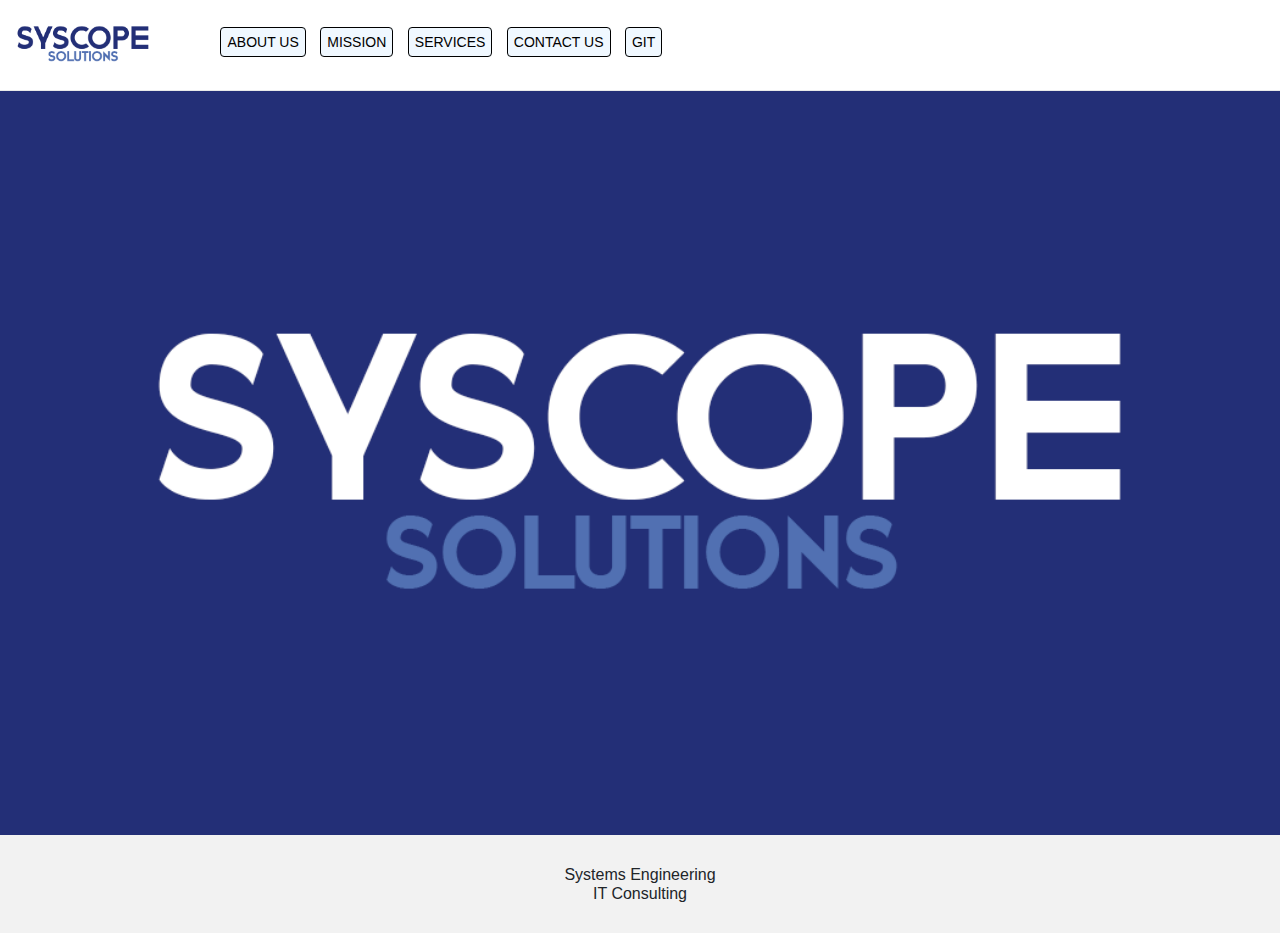
==== index.html @ e724e095 "Add files via upload" ====
<!DOCTYPE html>
<!--testt123-->
<html lang="en">
	<head>
		<meta charset="utf-8">
		<meta name="viewport" content="width=device-width, initial-scale=1, shrink-to-fit=no">
		<meta name="description" content="">
		<meta name="author" content="">

		<!-- Essential META tags -->
		<meta property="og:title" content="Syscope Solutions">
		<meta property="og:descripton" content="We provide Federal IT consulting and Systems Engineering services">
		<!--<meta property="og:image" content="https://image.ibb.co/eDF58H/godplease.jpg">-->
		<meta property="og:url" content="http://syscopesolutions.com/">

		<!-- Non-Essential, But Recommended -->
		<meta property="og:site_name" content="Syscope Solutions">
		<meta name="twitter:image:alt" content="Syscope Solutions">
		<title>Syscope Solutions</title>

		<!-- Bootstrap / CSS-->
		<link rel="stylesheet" href="https://maxcdn.bootstrapcdn.com/bootstrap/4.0.0/css/bootstrap.min.css" integrity="sha384-Gn5384xqQ1aoWXA+058RXPxPg6fy4IWvTNh0E263XmFcJlSAwiGgFAW/dAiS6JXm" crossorigin="anonymous">
		<link rel="stylesheet" type="text/css" href="css/main.css">
	</head>

	<body id="page-top">
		<nav id="mainNav">
			<a href="#page-top"><img id="navbar-brand" src="img/White-Logo.png"></a>
			<ul>
				<li><a class=nav-tabs href="#">about us</a></li>
				<li><a class=nav-tabs href="#">mission</a></li>
				<li><a class=nav-tabs href="#">services</a></li>
				<li><a class=nav-tabs href="#">contact us</a></li>
				<li><a class=nav-tabs href="#">GIT</a></li>
			</ul>
		</nav>

		<div id="lead-banner">
			<img src="img/SYSCOPEpurple.png" alt="SYSCOPE Logo">
		</div>

		<section id="services"> <!-- add infographics for each services -->
			<h2 class="service-name">Systems Engineering</h2>
			<h2 class="service-name">IT Consulting</h2>
		</section>

		<!-- Latest compiled and minified JavaScript -->
		<script
		  src="http://code.jquery.com/jquery-3.3.1.min.js"
		  integrity="sha256-FgpCb/KJQlLNfOu91ta32o/NMZxltwRo8QtmkMRdAu8="
		  crossorigin="anonymous"></script>
		<script src="https://maxcdn.bootstrapcdn.com/bootstrap/4.0.0/js/bootstrap.min.js" integrity="sha384-JZR6Spejh4U02d8jOt6vLEHfe/JQGiRRSQQxSfFWpi1MquVdAyjUar5+76PVCmYl" crossorigin="anonymous"></script>
	</body>
</html>
---- css/main.css ----
body{
    font-family: "Montserrat", "Helvetica Neue", Arial, sans-serif;
    margin: 0;
    background: #f2f2f2;
}

#mainNav{
    padding-top: 20px;
    padding-bottom: 20px;
    border-bottom: 1px solid rgba(33, 37, 41, 0.1);
    background: #fff;
    -webkit-transition: all 0.2s;
    -moz-transition: all 0.2s;
    transition: all 0.2s;
}

#navbar-brand{
    width: 166px;
    height: 46px;
}
 /* add a function where the logo turns grey or something if we click
#mainNav .navbar-brand:focus, #mainNav .navbar-brand:hover {
  color: #f05f40;
}
*/

#mainNav ul{
    text-align: right;
    list-style-type: none;
    margin-right: 10px;
    display: inline-block;
}

#mainNav li{
    display: inline-block;
    margin-left: 10px;
}

.nav-tabs{
    color: #000;
    text-decoration: none;
    text-transform: uppercase;
    font-size: 14px;
    padding: 6px;
    border-radius: 4px;
    background: #F0F8FF;
    border: 1px solid #000;
}

#mainNav.li.a:hover{
    color: #fff;
    background:#8f746c;
}

#lead-banner img{
    width:100%;
    text-align: center;
}

#services{
    margin: 30px 0;
    text-align: center;
}

#services h2.service-name{
    font-size: 16px;
    margin-bottom: 0;
}
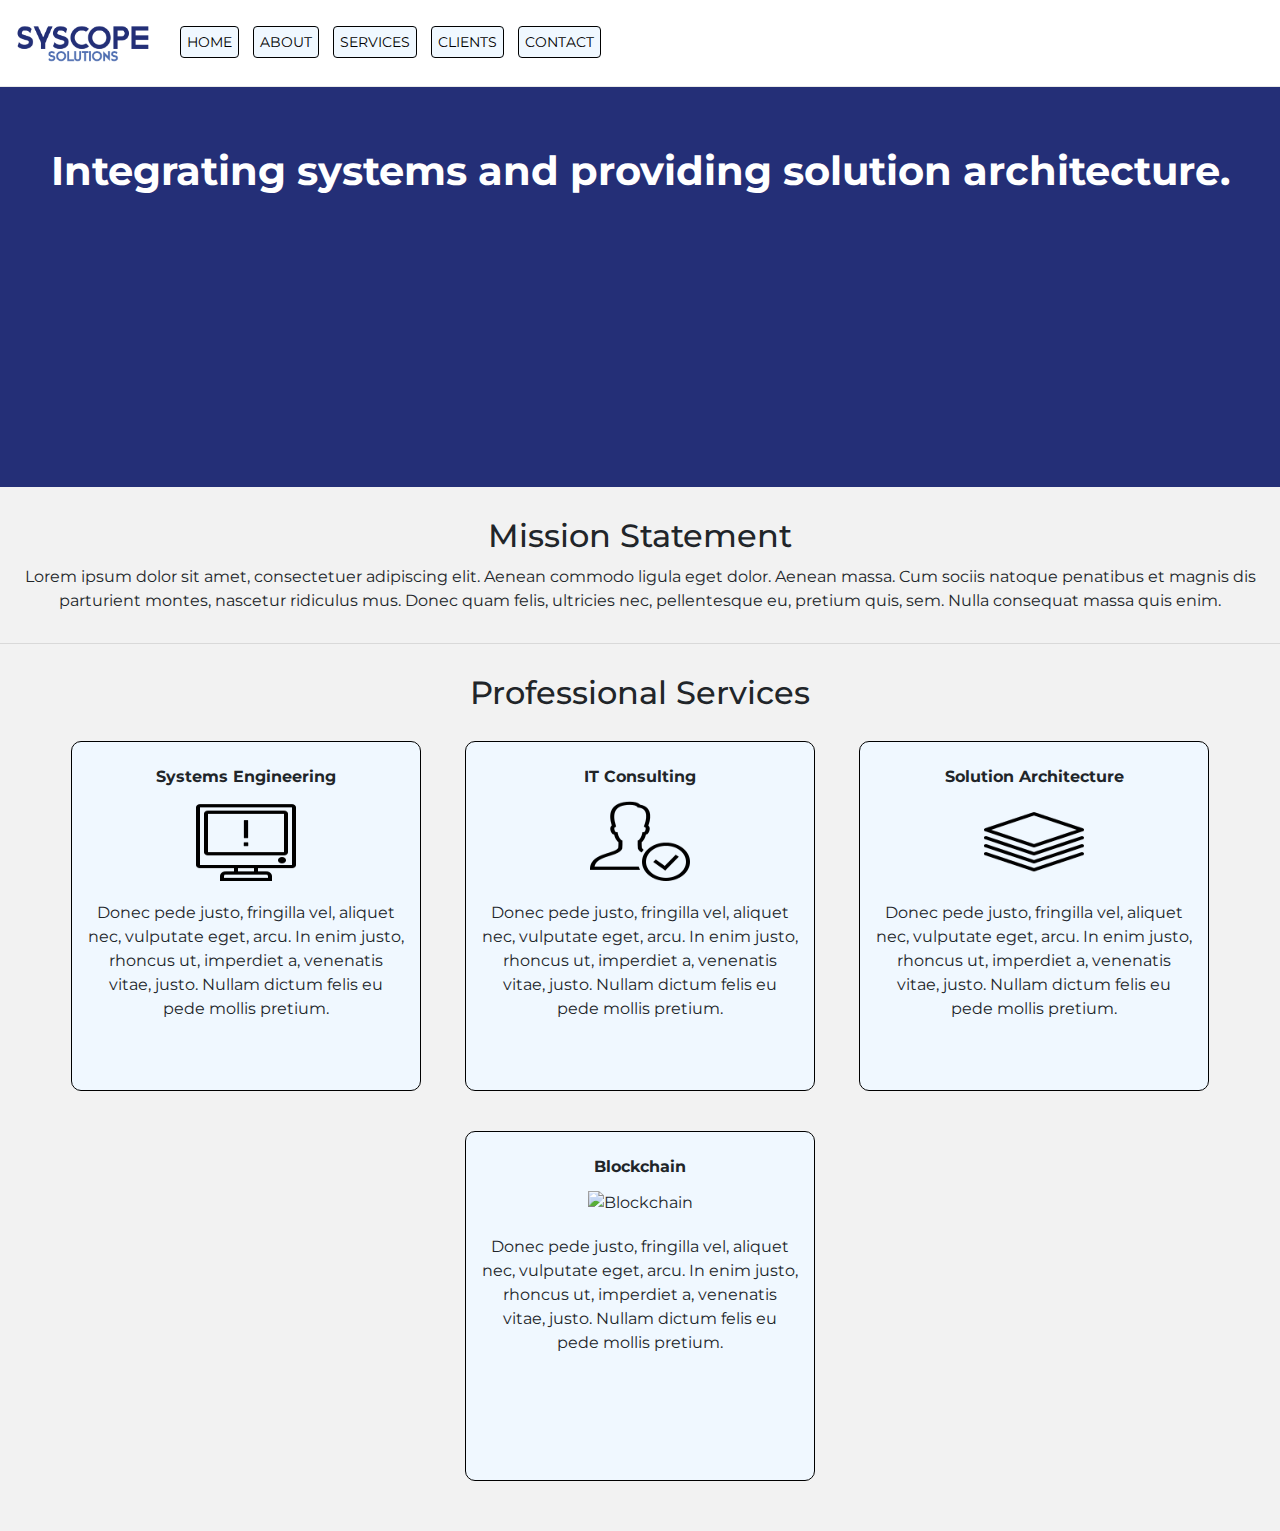
==== commit 2ffc8778: "Added mission statement and professional services section" ====
--- a/index.html
+++ b/index.html
@@ -1,5 +1,4 @@
 <!DOCTYPE html>
-<!--testt123-->
 <html lang="en">
 	<head>
 		<meta charset="utf-8">
@@ -21,27 +20,67 @@
 		<!-- Bootstrap / CSS-->
 		<link rel="stylesheet" href="https://maxcdn.bootstrapcdn.com/bootstrap/4.0.0/css/bootstrap.min.css" integrity="sha384-Gn5384xqQ1aoWXA+058RXPxPg6fy4IWvTNh0E263XmFcJlSAwiGgFAW/dAiS6JXm" crossorigin="anonymous">
 		<link rel="stylesheet" type="text/css" href="css/main.css">
+
+		<!-- Custom fonts for this template -->
+		<script defer src="https://use.fontawesome.com/releases/v5.0.6/js/all.js"></script>
+		<link href='https://fonts.googleapis.com/css?family=Open+Sans:300italic,400italic,600italic,700italic,800italic,400,300,600,700,800' rel='stylesheet' type='text/css'>
+		<link href='https://fonts.googleapis.com/css?family=Merriweather:400,300,300italic,400italic,700,700italic,900,900italic' rel='stylesheet' type='text/css'>
+		<link href="https://fonts.googleapis.com/css?family=Montserrat" rel="stylesheet">
+		<link href="vertical-timeline.css" rel="stylesheet">
+		<link href="https://cdn.rawgit.com/michalsnik/aos/2.1.1/dist/aos.css" rel="stylesheet">
 	</head>
 
 	<body id="page-top">
 		<nav id="mainNav">
 			<a href="#page-top"><img id="navbar-brand" src="img/White-Logo.png"></a>
-			<ul>
-				<li><a class=nav-tabs href="#">about us</a></li>
-				<li><a class=nav-tabs href="#">mission</a></li>
+			<ul class="navbar-nav">
+				<li><a class=nav-tabs href="#">home</a></li>
+				<li><a class=nav-tabs href="#">about</a></li>
 				<li><a class=nav-tabs href="#">services</a></li>
-				<li><a class=nav-tabs href="#">contact us</a></li>
-				<li><a class=nav-tabs href="#">GIT</a></li>
+				<li><a class=nav-tabs href="#">clients</a></li>
+				<li><a class=nav-tabs href="#">contact</a></li>
 			</ul>
 		</nav>
 
+		<header class="value-prop">
+			<h1>
+				<strong>Integrating systems and providing solution architecture.</strong>
+			</h1>
+		</header>
+
+<!--
 		<div id="lead-banner">
 			<img src="img/SYSCOPEpurple.png" alt="SYSCOPE Logo">
 		</div>
+-->
+		<section id="mission">
+			<h2 class="mission-statement">Mission Statement</h2>
+			<p> Lorem ipsum dolor sit amet, consectetuer adipiscing elit. Aenean commodo ligula eget dolor. Aenean massa. Cum sociis natoque penatibus et magnis dis parturient montes, nascetur ridiculus mus. Donec quam felis, ultricies nec, pellentesque eu, pretium quis, sem. Nulla consequat massa quis enim.</p>
+		</section>
+		<hr>
 
 		<section id="services"> <!-- add infographics for each services -->
-			<h2 class="service-name">Systems Engineering</h2>
-			<h2 class="service-name">IT Consulting</h2>
+			<h2 class="service-header">Professional Services</h2>
+				<div>
+					<h3 class="service-name">Systems Engineering</h3>
+					<img src="img/icons8-system-report-100.png" alt="Systems Engineering">
+					<p>Donec pede justo, fringilla vel, aliquet nec, vulputate eget, arcu. In enim justo, rhoncus ut, imperdiet a, venenatis vitae, justo. Nullam dictum felis eu pede mollis pretium. </p>
+				</div>
+				<div>
+					<h3 class="service-name">IT Consulting</h3>
+					<img src="img/icons8-apply-100.png" alt="IT Consulting">
+					<p>Donec pede justo, fringilla vel, aliquet nec, vulputate eget, arcu. In enim justo, rhoncus ut, imperdiet a, venenatis vitae, justo. Nullam dictum felis eu pede mollis pretium. </p>
+				</div>
+				<div>
+					<h3 class="service-name">Solution Architecture</h3>
+					<img src="img/icons8-sheets-100.png" alt="Solution Architecture">
+					<p>Donec pede justo, fringilla vel, aliquet nec, vulputate eget, arcu. In enim justo, rhoncus ut, imperdiet a, venenatis vitae, justo. Nullam dictum felis eu pede mollis pretium. </p>
+				</div>
+				<div>
+					<h3 class="service-name">Blockchain</h3>
+					<img src="img/blockchain-icon.png" alt="Blockchain">
+					<p>Donec pede justo, fringilla vel, aliquet nec, vulputate eget, arcu. In enim justo, rhoncus ut, imperdiet a, venenatis vitae, justo. Nullam dictum felis eu pede mollis pretium. </p>
+				</div>
 		</section>
 
 		<!-- Latest compiled and minified JavaScript -->
--- a/css/main.css
+++ b/css/main.css
@@ -52,9 +52,32 @@
     background:#8f746c;
 }
 
+header.value-prop {
+    width:100%;
+    padding: 20px 20px;
+    height: 400px;
+    background-color: #242F77;
+    text-align: center;
+}
+
+header.value-prop h1 {
+    margin-top: 40px;
+    margin-bottom: 40px;
+    color: white;
+}
+/*
 #lead-banner img{
     width:100%;
     text-align: center;
+}
+*/
+#mission{
+    margin: 30px 0;
+    text-align: center;
+}
+
+#mission h2.mission-statement{
+    margin-bottom: 10px;
 }
 
 #services{
@@ -62,7 +85,27 @@
     text-align: center;
 }
 
-#services h2.service-name{
+#services h3.service-name{
     font-size: 16px;
-    margin-bottom: 0;
-}+    margin-bottom: 10px;
+}
+#services div{
+    display: inline-block;
+    width: 350px;
+    height: 350px;
+    padding: 15px;
+    margin: 20px;
+    border-radius: 10px;
+    background: #F0F8FF;
+    border: 1px solid #000;
+}
+#services h3{
+    font-weight: bold;
+    padding-top: 10px;
+    padding-bottom: 5px;
+}
+#services img{
+    width: 100px;
+    height: 100px;
+    padding-bottom: 20px;
+}
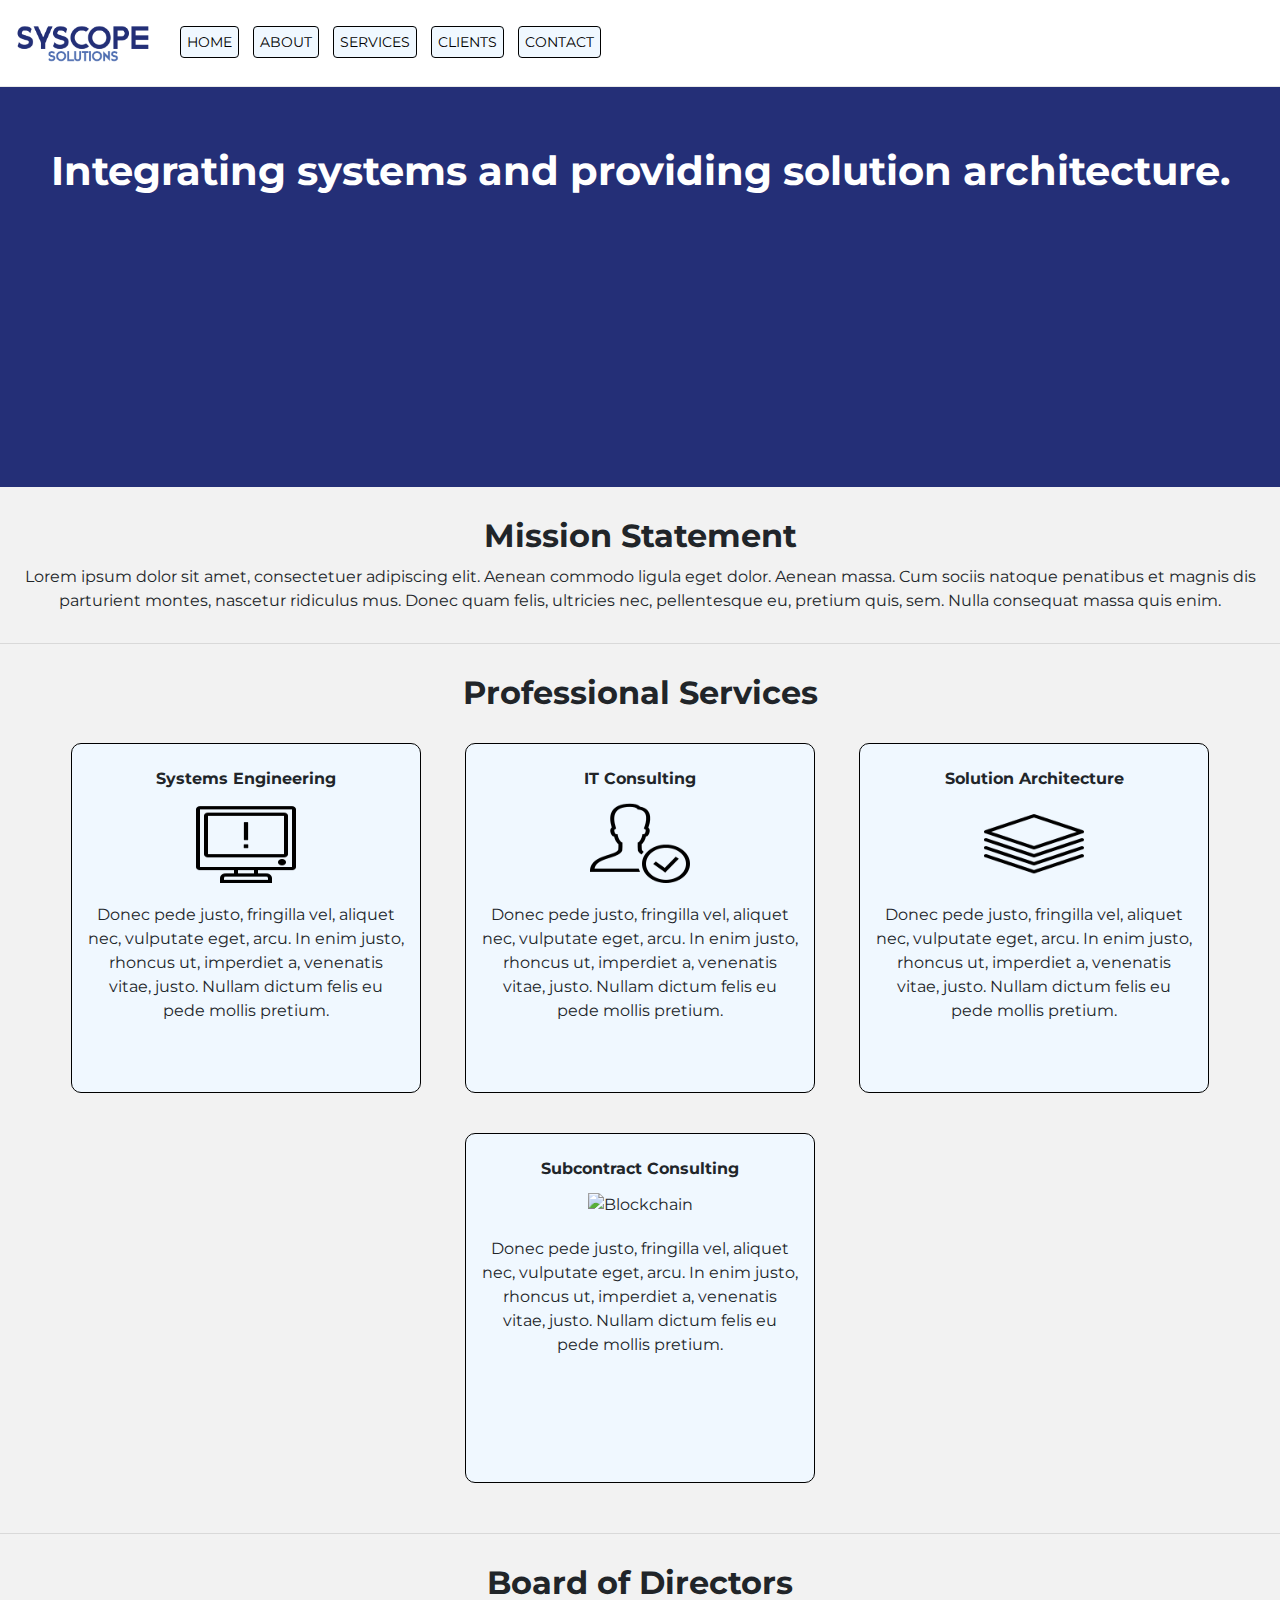
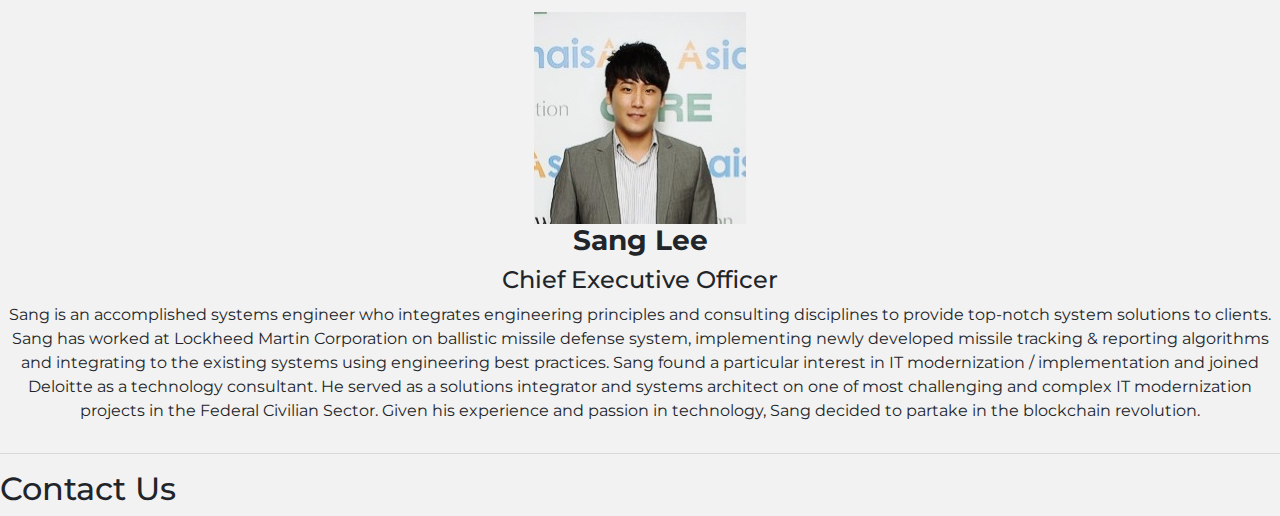
==== commit 27663373: "Team section" ====
--- a/index.html
+++ b/index.html
@@ -77,11 +77,37 @@
 					<p>Donec pede justo, fringilla vel, aliquet nec, vulputate eget, arcu. In enim justo, rhoncus ut, imperdiet a, venenatis vitae, justo. Nullam dictum felis eu pede mollis pretium. </p>
 				</div>
 				<div>
-					<h3 class="service-name">Blockchain</h3>
+					<h3 class="service-name">Subcontract Consulting</h3>
 					<img src="img/blockchain-icon.png" alt="Blockchain">
 					<p>Donec pede justo, fringilla vel, aliquet nec, vulputate eget, arcu. In enim justo, rhoncus ut, imperdiet a, venenatis vitae, justo. Nullam dictum felis eu pede mollis pretium. </p>
 				</div>
 		</section>
+
+<hr>
+
+<section id="team">
+	<h2 class="team-header">Board of Directors</h2>
+		<div>
+			<img src="img/team/sang.jpg" alt="Systems Engineering">
+			<h3 class="team-name"><strong>Sang Lee</strong></h3>
+			<h4>Chief Executive Officer</h4>
+			<p>Sang is an accomplished systems engineer who integrates engineering principles and consulting disciplines to provide top-notch system
+solutions to clients. Sang has worked at Lockheed Martin Corporation on ballistic missile defense system, implementing newly
+developed missile tracking & reporting algorithms and integrating to the existing systems using engineering best practices. Sang found a
+particular interest in IT modernization / implementation and joined Deloitte as a technology consultant. He served as a solutions
+integrator and systems architect on one of most challenging and complex IT modernization projects in the Federal Civilian Sector. Given
+his experience and passion in technology, Sang decided to partake in the blockchain revolution.</p>
+		</div>
+</section>
+
+<hr>
+
+<section id="contact">
+	<h2 class="contact-header">Contact Us</h2>
+		<div>
+
+		</div>
+</section>
 
 		<!-- Latest compiled and minified JavaScript -->
 		<script
--- a/css/main.css
+++ b/css/main.css
@@ -78,11 +78,20 @@
 
 #mission h2.mission-statement{
     margin-bottom: 10px;
+    font-weight: bold;
+}
+#mission p{
+    margin: 0px 20px;
 }
 
 #services{
     margin: 30px 0;
     text-align: center;
+}
+
+#services h2.service-header{
+  margin-bottom: 10px;
+  font-weight: bold;
 }
 
 #services h3.service-name{
@@ -109,3 +118,12 @@
     height: 100px;
     padding-bottom: 20px;
 }
+
+#team{
+    margin: 30px 0;
+    text-align: center;
+}
+#team h2.team-header{
+  margin-bottom: 10px;
+  font-weight: bold;
+}
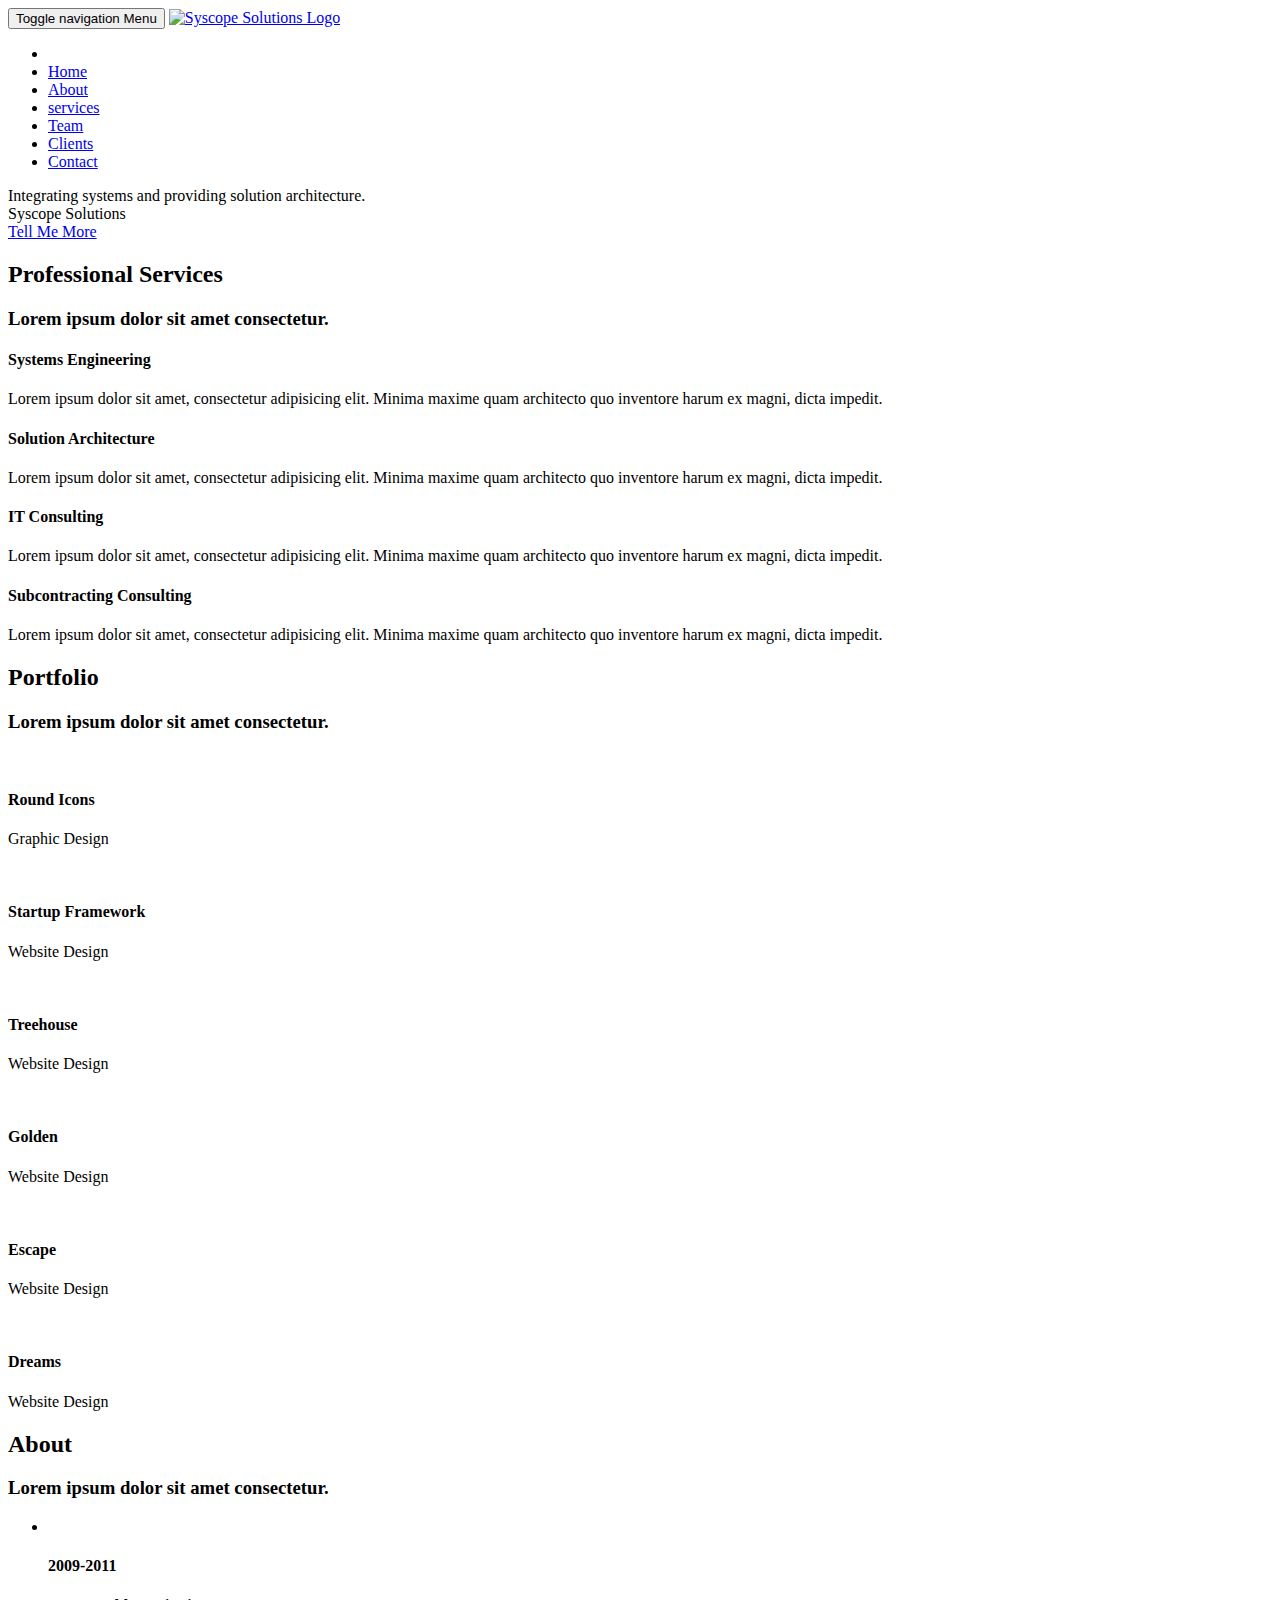
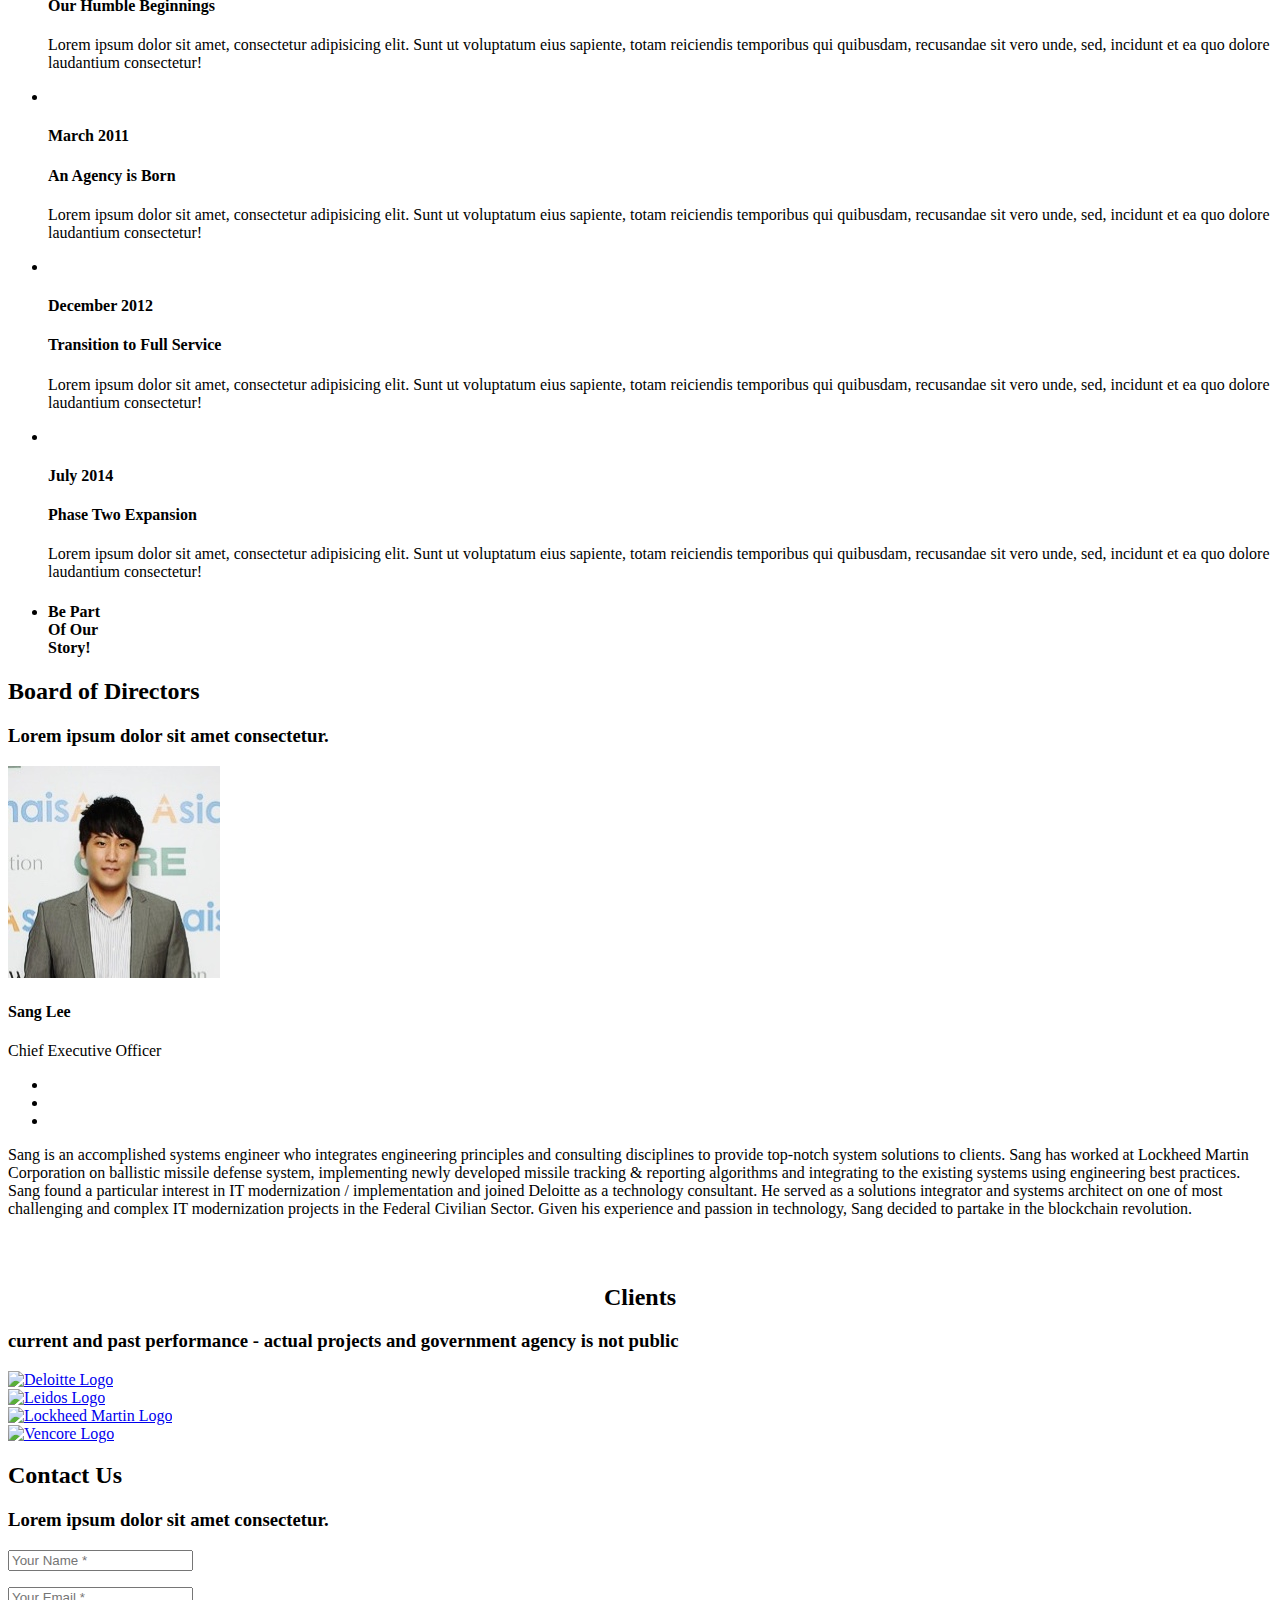
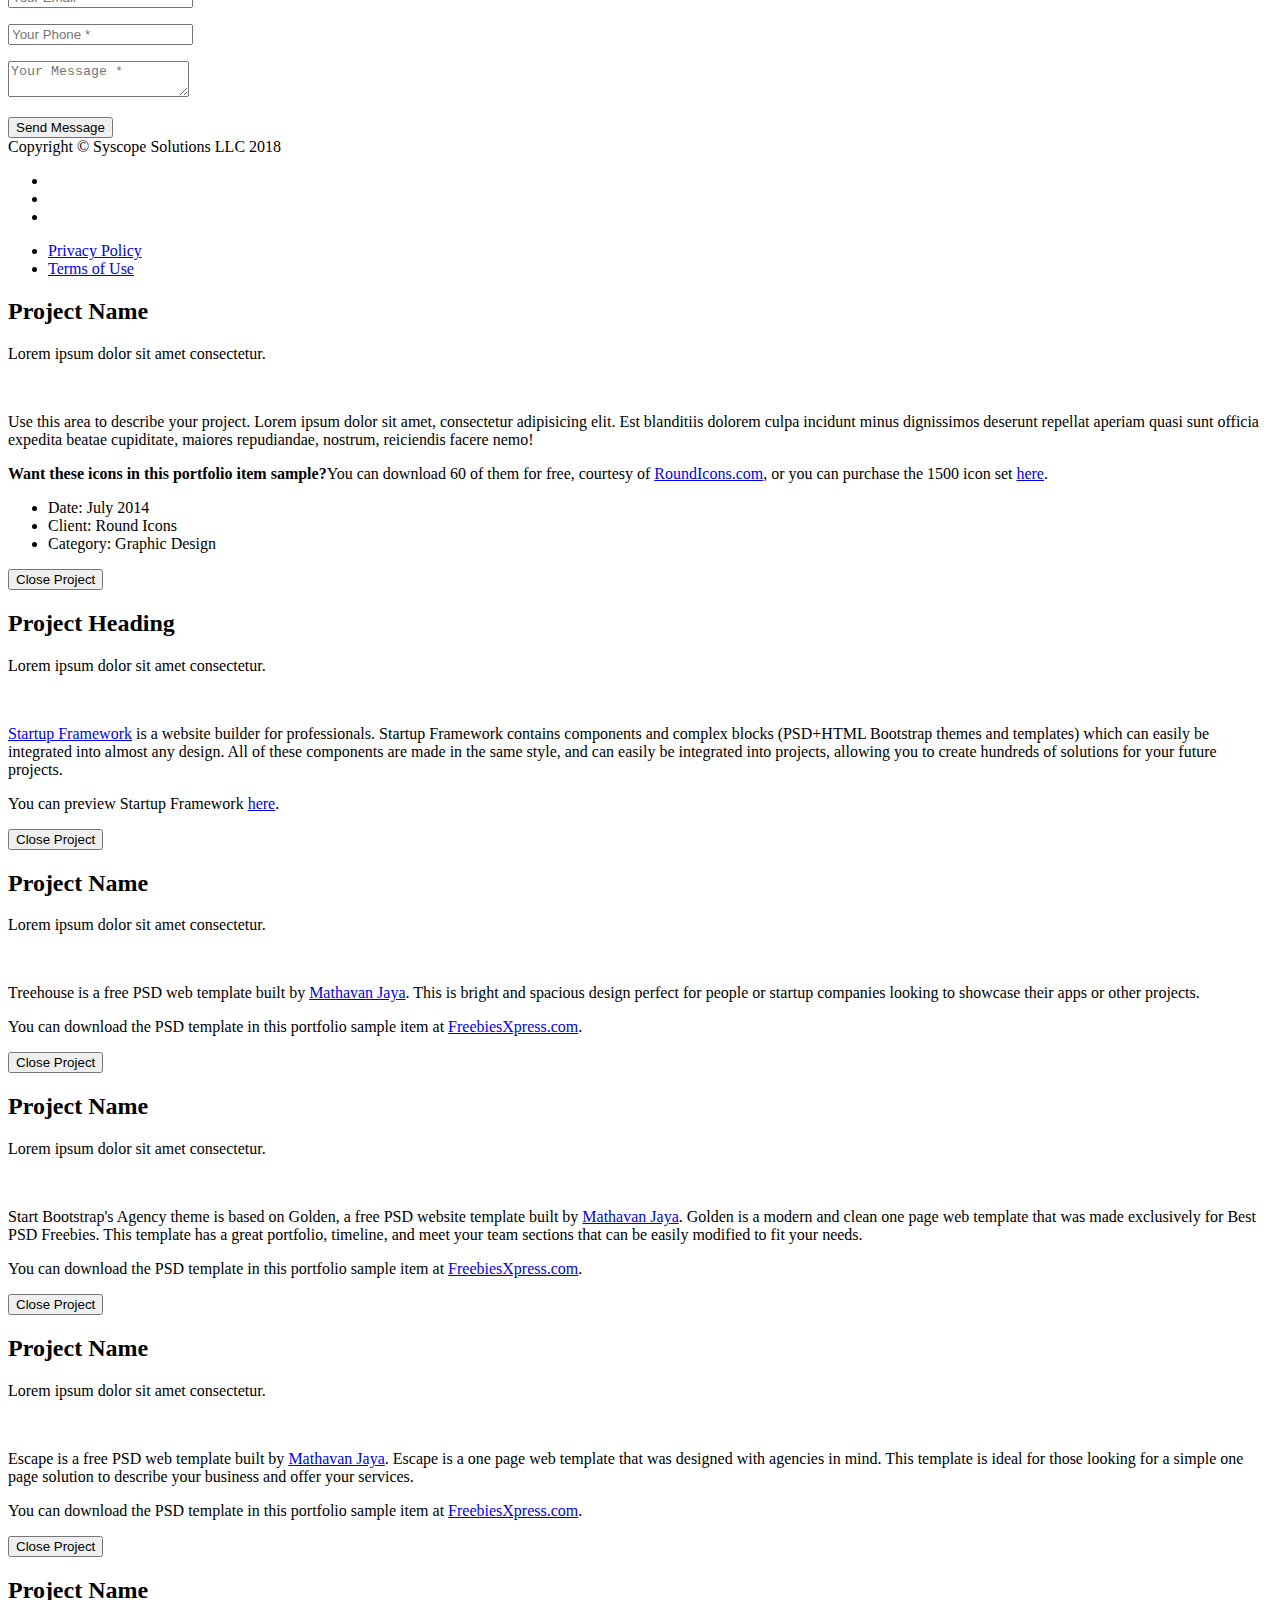
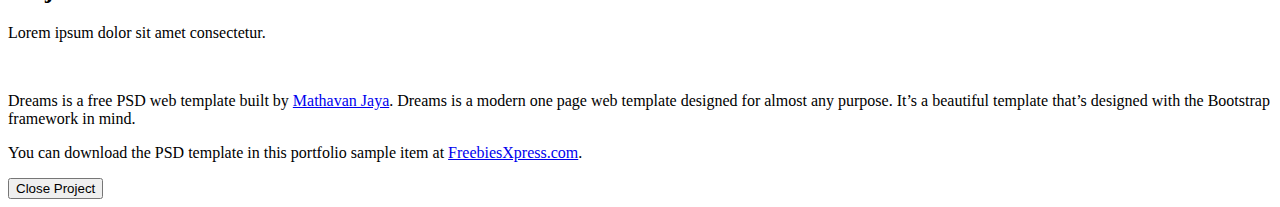
==== commit 8d551a95: "New website layout with boostrap template" ====
--- a/index.html
+++ b/index.html
@@ -1,119 +1,653 @@
 <!DOCTYPE html>
 <html lang="en">
-	<head>
-		<meta charset="utf-8">
-		<meta name="viewport" content="width=device-width, initial-scale=1, shrink-to-fit=no">
-		<meta name="description" content="">
-		<meta name="author" content="">
-
-		<!-- Essential META tags -->
-		<meta property="og:title" content="Syscope Solutions">
-		<meta property="og:descripton" content="We provide Federal IT consulting and Systems Engineering services">
-		<!--<meta property="og:image" content="https://image.ibb.co/eDF58H/godplease.jpg">-->
-		<meta property="og:url" content="http://syscopesolutions.com/">
-
-		<!-- Non-Essential, But Recommended -->
-		<meta property="og:site_name" content="Syscope Solutions">
-		<meta name="twitter:image:alt" content="Syscope Solutions">
-		<title>Syscope Solutions</title>
-
-		<!-- Bootstrap / CSS-->
-		<link rel="stylesheet" href="https://maxcdn.bootstrapcdn.com/bootstrap/4.0.0/css/bootstrap.min.css" integrity="sha384-Gn5384xqQ1aoWXA+058RXPxPg6fy4IWvTNh0E263XmFcJlSAwiGgFAW/dAiS6JXm" crossorigin="anonymous">
-		<link rel="stylesheet" type="text/css" href="css/main.css">
-
-		<!-- Custom fonts for this template -->
-		<script defer src="https://use.fontawesome.com/releases/v5.0.6/js/all.js"></script>
-		<link href='https://fonts.googleapis.com/css?family=Open+Sans:300italic,400italic,600italic,700italic,800italic,400,300,600,700,800' rel='stylesheet' type='text/css'>
-		<link href='https://fonts.googleapis.com/css?family=Merriweather:400,300,300italic,400italic,700,700italic,900,900italic' rel='stylesheet' type='text/css'>
-		<link href="https://fonts.googleapis.com/css?family=Montserrat" rel="stylesheet">
-		<link href="vertical-timeline.css" rel="stylesheet">
-		<link href="https://cdn.rawgit.com/michalsnik/aos/2.1.1/dist/aos.css" rel="stylesheet">
-	</head>
-
-	<body id="page-top">
-		<nav id="mainNav">
-			<a href="#page-top"><img id="navbar-brand" src="img/White-Logo.png"></a>
-			<ul class="navbar-nav">
-				<li><a class=nav-tabs href="#">home</a></li>
-				<li><a class=nav-tabs href="#">about</a></li>
-				<li><a class=nav-tabs href="#">services</a></li>
-				<li><a class=nav-tabs href="#">clients</a></li>
-				<li><a class=nav-tabs href="#">contact</a></li>
-			</ul>
-		</nav>
-
-		<header class="value-prop">
-			<h1>
-				<strong>Integrating systems and providing solution architecture.</strong>
-			</h1>
-		</header>
-
-<!--
-		<div id="lead-banner">
-			<img src="img/SYSCOPEpurple.png" alt="SYSCOPE Logo">
-		</div>
--->
-		<section id="mission">
-			<h2 class="mission-statement">Mission Statement</h2>
-			<p> Lorem ipsum dolor sit amet, consectetuer adipiscing elit. Aenean commodo ligula eget dolor. Aenean massa. Cum sociis natoque penatibus et magnis dis parturient montes, nascetur ridiculus mus. Donec quam felis, ultricies nec, pellentesque eu, pretium quis, sem. Nulla consequat massa quis enim.</p>
-		</section>
-		<hr>
-
-		<section id="services"> <!-- add infographics for each services -->
-			<h2 class="service-header">Professional Services</h2>
-				<div>
-					<h3 class="service-name">Systems Engineering</h3>
-					<img src="img/icons8-system-report-100.png" alt="Systems Engineering">
-					<p>Donec pede justo, fringilla vel, aliquet nec, vulputate eget, arcu. In enim justo, rhoncus ut, imperdiet a, venenatis vitae, justo. Nullam dictum felis eu pede mollis pretium. </p>
-				</div>
-				<div>
-					<h3 class="service-name">IT Consulting</h3>
-					<img src="img/icons8-apply-100.png" alt="IT Consulting">
-					<p>Donec pede justo, fringilla vel, aliquet nec, vulputate eget, arcu. In enim justo, rhoncus ut, imperdiet a, venenatis vitae, justo. Nullam dictum felis eu pede mollis pretium. </p>
-				</div>
-				<div>
-					<h3 class="service-name">Solution Architecture</h3>
-					<img src="img/icons8-sheets-100.png" alt="Solution Architecture">
-					<p>Donec pede justo, fringilla vel, aliquet nec, vulputate eget, arcu. In enim justo, rhoncus ut, imperdiet a, venenatis vitae, justo. Nullam dictum felis eu pede mollis pretium. </p>
-				</div>
-				<div>
-					<h3 class="service-name">Subcontract Consulting</h3>
-					<img src="img/blockchain-icon.png" alt="Blockchain">
-					<p>Donec pede justo, fringilla vel, aliquet nec, vulputate eget, arcu. In enim justo, rhoncus ut, imperdiet a, venenatis vitae, justo. Nullam dictum felis eu pede mollis pretium. </p>
-				</div>
-		</section>
-
-<hr>
-
-<section id="team">
-	<h2 class="team-header">Board of Directors</h2>
-		<div>
-			<img src="img/team/sang.jpg" alt="Systems Engineering">
-			<h3 class="team-name"><strong>Sang Lee</strong></h3>
-			<h4>Chief Executive Officer</h4>
-			<p>Sang is an accomplished systems engineer who integrates engineering principles and consulting disciplines to provide top-notch system
-solutions to clients. Sang has worked at Lockheed Martin Corporation on ballistic missile defense system, implementing newly
-developed missile tracking & reporting algorithms and integrating to the existing systems using engineering best practices. Sang found a
-particular interest in IT modernization / implementation and joined Deloitte as a technology consultant. He served as a solutions
-integrator and systems architect on one of most challenging and complex IT modernization projects in the Federal Civilian Sector. Given
-his experience and passion in technology, Sang decided to partake in the blockchain revolution.</p>
-		</div>
-</section>
-
-<hr>
-
-<section id="contact">
-	<h2 class="contact-header">Contact Us</h2>
-		<div>
-
-		</div>
-</section>
-
-		<!-- Latest compiled and minified JavaScript -->
-		<script
-		  src="http://code.jquery.com/jquery-3.3.1.min.js"
-		  integrity="sha256-FgpCb/KJQlLNfOu91ta32o/NMZxltwRo8QtmkMRdAu8="
-		  crossorigin="anonymous"></script>
-		<script src="https://maxcdn.bootstrapcdn.com/bootstrap/4.0.0/js/bootstrap.min.js" integrity="sha384-JZR6Spejh4U02d8jOt6vLEHfe/JQGiRRSQQxSfFWpi1MquVdAyjUar5+76PVCmYl" crossorigin="anonymous"></script>
-	</body>
+
+<head>
+
+    <meta charset="utf-8">
+    <meta http-equiv="X-UA-Compatible" content="IE=edge">
+    <meta name="viewport" content="width=device-width, initial-scale=1">
+    <meta name="description" content="Syscope Solutions LLC">
+    <meta name="author" content="Sang Lee">
+
+    <title>Syscope Solutions</title>
+
+    <!-- Bootstrap Core CSS -->
+    <link href="vendor/bootstrap/css/bootstrap.min.css" rel="stylesheet">
+
+    <!-- Custom Fonts -->
+    <link href="vendor/font-awesome/css/font-awesome.min.css" rel="stylesheet" type="text/css">
+    <link href="https://fonts.googleapis.com/css?family=Montserrat:400,700" rel="stylesheet" type="text/css">
+    <link href='https://fonts.googleapis.com/css?family=Droid+Serif:400,700,400italic,700italic' rel='stylesheet' type='text/css'>
+    <link href='https://fonts.googleapis.com/css?family=Roboto+Slab:400,100,300,700' rel='stylesheet' type='text/css'>
+
+    <!-- Theme CSS -->
+    <link href="css/agency.min.css" rel="stylesheet">
+
+    <!-- HTML5 Shim and Respond.js IE8 support of HTML5 elements and media queries -->
+    <!-- WARNING: Respond.js doesn't work if you view the page via file:// -->
+    <!--[if lt IE 9]>
+        <script src="https://oss.maxcdn.com/libs/html5shiv/3.7.0/html5shiv.js"></script>
+        <script src="https://oss.maxcdn.com/libs/respond.js/1.4.2/respond.min.js"></script>
+    <![endif]-->
+
+</head>
+
+<body id="page-top" class="index">
+
+    <!-- Navigation -->
+    <nav id="mainNav" class="navbar navbar-default navbar-custom navbar-fixed-top">
+        <div class="container">
+            <!-- Brand and toggle get grouped for better mobile display -->
+            <div class="navbar-header page-scroll">
+                <button type="button" class="navbar-toggle" data-toggle="collapse" data-target="#bs-example-navbar-collapse-1">
+                    <span class="sr-only">Toggle navigation</span> Menu <i class="fa fa-bars"></i>
+                </button>
+                <a class="navbar-brand page-scroll" href="#page-top"><img src="img/logos/120px-Syscope.png" class="img-responsive" alt="Syscope Solutions Logo"></a>
+            </div>
+
+            <!-- Collect the nav links, forms, and other content for toggling -->
+            <div class="collapse navbar-collapse" id="bs-example-navbar-collapse-1">
+                <ul class="nav navbar-nav navbar-right">
+                    <li class="hidden">
+                        <a href="#page-top"></a>
+                    </li>
+                    <li>
+                        <a class="page-scroll" href="#page-top">Home</a>
+                    </li>
+                    <li>
+                        <a class="page-scroll" href="#about">About</a>
+                    </li>
+                    <li>
+                        <a class="page-scroll" href="#services">services</a>
+                    </li>
+                    <li>
+                        <a class="page-scroll" href="#team">Team</a>
+                    </li>
+                    <li>
+                        <a class="page-scroll" href="#client">Clients</a>
+                    </li>
+                    <li>
+                        <a class="page-scroll" href="#contact">Contact</a>
+                    </li>
+                </ul>
+            </div>
+            <!-- /.navbar-collapse -->
+        </div>
+        <!-- /.container-fluid -->
+    </nav>
+
+    <!-- Header -->
+    <header>
+        <div class="container">
+            <div class="intro-text">
+                <div class="intro-lead-in">Integrating systems and providing solution architecture.</div>
+                <div class="intro-heading">Syscope Solutions</div>
+                <a href="#services" class="page-scroll btn btn-xl">Tell Me More</a>
+            </div>
+        </div>
+    </header>
+
+    <!-- Services Section -->
+    <section id="services">
+        <div class="container">
+            <div class="row">
+                <div class="col-lg-12 text-center">
+                    <h2 class="section-heading">Professional Services</h2>
+                    <h3 class="section-subheading text-muted">Lorem ipsum dolor sit amet consectetur.</h3>
+                </div>
+            </div>
+            <div class="row text-center">
+                <div class="col-md-3">
+                    <span class="fa-stack fa-4x">
+                        <i class="fa fa-circle fa-stack-2x text-primary"></i>
+                        <i class="fa fa-gears fa-stack-1x fa-inverse"></i>
+                    </span>
+                    <h4 class="service-heading">Systems Engineering</h4>
+                    <p class="text-muted">Lorem ipsum dolor sit amet, consectetur adipisicing elit. Minima maxime quam architecto quo inventore harum ex magni, dicta impedit.</p>
+                </div>
+                <div class="col-md-3">
+                    <span class="fa-stack fa-4x">
+                        <i class="fa fa-circle fa-stack-2x text-primary"></i>
+                        <i class="fa fa-cubes fa-stack-1x fa-inverse"></i>
+                    </span>
+                    <h4 class="service-heading">Solution Architecture</h4>
+                    <p class="text-muted">Lorem ipsum dolor sit amet, consectetur adipisicing elit. Minima maxime quam architecto quo inventore harum ex magni, dicta impedit.</p>
+                </div>
+                <div class="col-md-3">
+                    <span class="fa-stack fa-4x">
+                        <i class="fa fa-circle fa-stack-2x text-primary"></i>
+                        <i class="fa fa-users fa-stack-1x fa-inverse"></i>
+                    </span>
+                    <h4 class="service-heading">IT Consulting</h4>
+                    <p class="text-muted">Lorem ipsum dolor sit amet, consectetur adipisicing elit. Minima maxime quam architecto quo inventore harum ex magni, dicta impedit.</p>
+                </div>
+                <div class="col-md-3">
+                    <span class="fa-stack fa-4x">
+                        <i class="fa fa-circle fa-stack-2x text-primary"></i>
+                        <i class="fa fa-file-text fa-stack-1x fa-inverse"></i>
+                    </span>
+                    <h4 class="service-heading">Subcontracting Consulting</h4>
+                    <p class="text-muted">Lorem ipsum dolor sit amet, consectetur adipisicing elit. Minima maxime quam architecto quo inventore harum ex magni, dicta impedit.</p>
+                </div>
+            </div>
+        </div>
+    </section>
+
+    <!-- Portfolio Grid Section -->
+    <section id="portfolio" class="bg-light-gray">
+        <div class="container">
+            <div class="row">
+                <div class="col-lg-12 text-center">
+                    <h2 class="section-heading">Portfolio</h2>
+                    <h3 class="section-subheading text-muted">Lorem ipsum dolor sit amet consectetur.</h3>
+                </div>
+            </div>
+            <div class="row">
+                <div class="col-md-4 col-sm-6 portfolio-item">
+                    <a href="#portfolioModal1" class="portfolio-link" data-toggle="modal">
+                        <div class="portfolio-hover">
+                            <div class="portfolio-hover-content">
+                                <i class="fa fa-plus fa-3x"></i>
+                            </div>
+                        </div>
+                        <img src="img/portfolio/roundicons.png" class="img-responsive" alt="">
+                    </a>
+                    <div class="portfolio-caption">
+                        <h4>Round Icons</h4>
+                        <p class="text-muted">Graphic Design</p>
+                    </div>
+                </div>
+                <div class="col-md-4 col-sm-6 portfolio-item">
+                    <a href="#portfolioModal2" class="portfolio-link" data-toggle="modal">
+                        <div class="portfolio-hover">
+                            <div class="portfolio-hover-content">
+                                <i class="fa fa-plus fa-3x"></i>
+                            </div>
+                        </div>
+                        <img src="img/portfolio/startup-framework.png" class="img-responsive" alt="">
+                    </a>
+                    <div class="portfolio-caption">
+                        <h4>Startup Framework</h4>
+                        <p class="text-muted">Website Design</p>
+                    </div>
+                </div>
+                <div class="col-md-4 col-sm-6 portfolio-item">
+                    <a href="#portfolioModal3" class="portfolio-link" data-toggle="modal">
+                        <div class="portfolio-hover">
+                            <div class="portfolio-hover-content">
+                                <i class="fa fa-plus fa-3x"></i>
+                            </div>
+                        </div>
+                        <img src="img/portfolio/treehouse.png" class="img-responsive" alt="">
+                    </a>
+                    <div class="portfolio-caption">
+                        <h4>Treehouse</h4>
+                        <p class="text-muted">Website Design</p>
+                    </div>
+                </div>
+                <div class="col-md-4 col-sm-6 portfolio-item">
+                    <a href="#portfolioModal4" class="portfolio-link" data-toggle="modal">
+                        <div class="portfolio-hover">
+                            <div class="portfolio-hover-content">
+                                <i class="fa fa-plus fa-3x"></i>
+                            </div>
+                        </div>
+                        <img src="img/portfolio/golden.png" class="img-responsive" alt="">
+                    </a>
+                    <div class="portfolio-caption">
+                        <h4>Golden</h4>
+                        <p class="text-muted">Website Design</p>
+                    </div>
+                </div>
+                <div class="col-md-4 col-sm-6 portfolio-item">
+                    <a href="#portfolioModal5" class="portfolio-link" data-toggle="modal">
+                        <div class="portfolio-hover">
+                            <div class="portfolio-hover-content">
+                                <i class="fa fa-plus fa-3x"></i>
+                            </div>
+                        </div>
+                        <img src="img/portfolio/escape.png" class="img-responsive" alt="">
+                    </a>
+                    <div class="portfolio-caption">
+                        <h4>Escape</h4>
+                        <p class="text-muted">Website Design</p>
+                    </div>
+                </div>
+                <div class="col-md-4 col-sm-6 portfolio-item">
+                    <a href="#portfolioModal6" class="portfolio-link" data-toggle="modal">
+                        <div class="portfolio-hover">
+                            <div class="portfolio-hover-content">
+                                <i class="fa fa-plus fa-3x"></i>
+                            </div>
+                        </div>
+                        <img src="img/portfolio/dreams.png" class="img-responsive" alt="">
+                    </a>
+                    <div class="portfolio-caption">
+                        <h4>Dreams</h4>
+                        <p class="text-muted">Website Design</p>
+                    </div>
+                </div>
+            </div>
+        </div>
+    </section>
+
+    <!-- About Section -->
+    <section id="about">
+        <div class="container">
+            <div class="row">
+                <div class="col-lg-12 text-center">
+                    <h2 class="section-heading">About</h2>
+                    <h3 class="section-subheading text-muted">Lorem ipsum dolor sit amet consectetur.</h3>
+                </div>
+            </div>
+            <div class="row">
+                <div class="col-lg-12">
+                    <ul class="timeline">
+                        <li>
+                            <div class="timeline-image">
+                                <img class="img-circle img-responsive" src="img/about/1.jpg" alt="">
+                            </div>
+                            <div class="timeline-panel">
+                                <div class="timeline-heading">
+                                    <h4>2009-2011</h4>
+                                    <h4 class="subheading">Our Humble Beginnings</h4>
+                                </div>
+                                <div class="timeline-body">
+                                    <p class="text-muted">Lorem ipsum dolor sit amet, consectetur adipisicing elit. Sunt ut voluptatum eius sapiente, totam reiciendis temporibus qui quibusdam, recusandae sit vero unde, sed, incidunt et ea quo dolore laudantium consectetur!</p>
+                                </div>
+                            </div>
+                        </li>
+                        <li class="timeline-inverted">
+                            <div class="timeline-image">
+                                <img class="img-circle img-responsive" src="img/about/2.jpg" alt="">
+                            </div>
+                            <div class="timeline-panel">
+                                <div class="timeline-heading">
+                                    <h4>March 2011</h4>
+                                    <h4 class="subheading">An Agency is Born</h4>
+                                </div>
+                                <div class="timeline-body">
+                                    <p class="text-muted">Lorem ipsum dolor sit amet, consectetur adipisicing elit. Sunt ut voluptatum eius sapiente, totam reiciendis temporibus qui quibusdam, recusandae sit vero unde, sed, incidunt et ea quo dolore laudantium consectetur!</p>
+                                </div>
+                            </div>
+                        </li>
+                        <li>
+                            <div class="timeline-image">
+                                <img class="img-circle img-responsive" src="img/about/3.jpg" alt="">
+                            </div>
+                            <div class="timeline-panel">
+                                <div class="timeline-heading">
+                                    <h4>December 2012</h4>
+                                    <h4 class="subheading">Transition to Full Service</h4>
+                                </div>
+                                <div class="timeline-body">
+                                    <p class="text-muted">Lorem ipsum dolor sit amet, consectetur adipisicing elit. Sunt ut voluptatum eius sapiente, totam reiciendis temporibus qui quibusdam, recusandae sit vero unde, sed, incidunt et ea quo dolore laudantium consectetur!</p>
+                                </div>
+                            </div>
+                        </li>
+                        <li class="timeline-inverted">
+                            <div class="timeline-image">
+                                <img class="img-circle img-responsive" src="img/about/4.jpg" alt="">
+                            </div>
+                            <div class="timeline-panel">
+                                <div class="timeline-heading">
+                                    <h4>July 2014</h4>
+                                    <h4 class="subheading">Phase Two Expansion</h4>
+                                </div>
+                                <div class="timeline-body">
+                                    <p class="text-muted">Lorem ipsum dolor sit amet, consectetur adipisicing elit. Sunt ut voluptatum eius sapiente, totam reiciendis temporibus qui quibusdam, recusandae sit vero unde, sed, incidunt et ea quo dolore laudantium consectetur!</p>
+                                </div>
+                            </div>
+                        </li>
+                        <li class="timeline-inverted">
+                            <div class="timeline-image">
+                                <h4>Be Part
+                                    <br>Of Our
+                                    <br>Story!</h4>
+                            </div>
+                        </li>
+                    </ul>
+                </div>
+            </div>
+        </div>
+    </section>
+
+    <!-- Team Section -->
+    <section id="team" class="bg-light-gray">
+        <div class="container">
+            <div class="row">
+                <div class="col-lg-12 text-center">
+                    <h2 class="section-heading">Board of Directors</h2>
+                    <h3 class="section-subheading text-muted">Lorem ipsum dolor sit amet consectetur.</h3>
+                </div>
+            </div>
+            <div class="row">
+                <div class="col-sm-12">
+                    <div class="team-member">
+                        <img src="img/team/sang.jpg" class="img-responsive img-circle" alt="Sang Lee">
+                        <h4>Sang Lee</h4>
+                        <p class="text-muted">Chief Executive Officer</p>
+                        <ul class="list-inline social-buttons">
+                            <li><a href="#"><i class="fa fa-twitter"></i></a>
+                            </li>
+                            <li><a href="#"><i class="fa fa-facebook"></i></a>
+                            </li>
+                            <li><a href="#"><i class="fa fa-linkedin"></i></a>
+                            </li>
+                        </ul>
+                    </div>
+                </div>
+            </div>
+            <div class="row">
+                <div class="col-lg-8 col-lg-offset-2 text-center">
+                    <p class="large text-muted">Sang is an accomplished systems engineer who integrates engineering principles and consulting disciplines to provide top-notch system solutions to clients. Sang has worked at Lockheed Martin Corporation on ballistic missile defense system, implementing newly developed missile tracking & reporting algorithms and integrating to the existing systems using engineering best practices. Sang found a particular interest in IT modernization / implementation and joined Deloitte as a technology consultant. He served as a solutions integrator and systems architect on one of most challenging and complex IT modernization projects in the Federal Civilian Sector. Given his experience and passion in technology, Sang decided to partake in the blockchain revolution.</p>
+                </div>
+            </div>
+        </div>
+    </section>
+
+    <!-- Clients Aside -->
+    <aside id="client" class="clients">
+        
+        <div class="container">
+            <div class="row">
+                <h2 style="padding-top:50px; margin: 0 auto;"><center>Clients</center></h2>
+                <h3 class="section-subheading text-muted">current and past performance - actual projects and government agency is not public</h3>
+                <div class="col-md-3 col-sm-6">
+                    <a href="#">
+                        <img src="img/logos/200px-Deloitte.png" class="img-responsive img-centered" alt="Deloitte Logo">
+                    </a>
+                </div>
+                <div class="col-md-3 col-sm-6">
+                    <a href="#">
+                        <img src="img/logos/200px-Leidos.jpg" class="img-responsive img-centered" alt="Leidos Logo">
+                    </a>
+                </div>
+                <div class="col-md-3 col-sm-6">
+                    <a href="#">
+                        <img src="img/logos/200px-LMCO.png" class="img-responsive img-centered" alt="Lockheed Martin Logo">
+                    </a>
+                </div>
+                <div class="col-md-3 col-sm-6">
+                    <a href="#">
+                        <img src="img/logos/200px-vencore.png" class="img-responsive img-centered" alt="Vencore Logo">
+                    </a>
+                </div>
+            </div>
+        </div>
+    </aside>
+
+    <!-- Contact Section -->
+    <section id="contact">
+        <div class="container">
+            <div class="row">
+                <div class="col-lg-12 text-center">
+                    <h2 class="section-heading">Contact Us</h2>
+                    <h3 class="section-subheading text-muted">Lorem ipsum dolor sit amet consectetur.</h3>
+                </div>
+            </div>
+            <div class="row">
+                <div class="col-lg-12">
+                    <form name="sentMessage" id="contactForm" novalidate>
+                        <div class="row">
+                            <div class="col-md-6">
+                                <div class="form-group">
+                                    <input type="text" class="form-control" placeholder="Your Name *" id="name" required data-validation-required-message="Please enter your name.">
+                                    <p class="help-block text-danger"></p>
+                                </div>
+                                <div class="form-group">
+                                    <input type="email" class="form-control" placeholder="Your Email *" id="email" required data-validation-required-message="Please enter your email address.">
+                                    <p class="help-block text-danger"></p>
+                                </div>
+                                <div class="form-group">
+                                    <input type="tel" class="form-control" placeholder="Your Phone *" id="phone" required data-validation-required-message="Please enter your phone number.">
+                                    <p class="help-block text-danger"></p>
+                                </div>
+                            </div>
+                            <div class="col-md-6">
+                                <div class="form-group">
+                                    <textarea class="form-control" placeholder="Your Message *" id="message" required data-validation-required-message="Please enter a message."></textarea>
+                                    <p class="help-block text-danger"></p>
+                                </div>
+                            </div>
+                            <div class="clearfix"></div>
+                            <div class="col-lg-12 text-center">
+                                <div id="success"></div>
+                                <button type="submit" class="btn btn-xl">Send Message</button>
+                            </div>
+                        </div>
+                    </form>
+                </div>
+            </div>
+        </div>
+    </section>
+
+    <footer>
+        <div class="container">
+            <div class="row">
+                <div class="col-md-4">
+                    <span class="copyright">Copyright &copy; Syscope Solutions LLC 2018</span>
+                </div>
+                <div class="col-md-4">
+                    <ul class="list-inline social-buttons">
+                        <li><a href="#"><i class="fa fa-twitter"></i></a>
+                        </li>
+                        <li><a href="#"><i class="fa fa-facebook"></i></a>
+                        </li>
+                        <li><a href="#"><i class="fa fa-linkedin"></i></a>
+                        </li>
+                    </ul>
+                </div>
+                <div class="col-md-4">
+                    <ul class="list-inline quicklinks">
+                        <li><a href="#">Privacy Policy</a>
+                        </li>
+                        <li><a href="#">Terms of Use</a>
+                        </li>
+                    </ul>
+                </div>
+            </div>
+        </div>
+    </footer>
+
+    <!-- Portfolio Modals -->
+    <!-- Use the modals below to showcase details about your portfolio projects! -->
+
+    <!-- Portfolio Modal 1 -->
+    <div class="portfolio-modal modal fade" id="portfolioModal1" tabindex="-1" role="dialog" aria-hidden="true">
+        <div class="modal-dialog">
+            <div class="modal-content">
+                <div class="close-modal" data-dismiss="modal">
+                    <div class="lr">
+                        <div class="rl">
+                        </div>
+                    </div>
+                </div>
+                <div class="container">
+                    <div class="row">
+                        <div class="col-lg-8 col-lg-offset-2">
+                            <div class="modal-body">
+                                <!-- Project Details Go Here -->
+                                <h2>Project Name</h2>
+                                <p class="item-intro text-muted">Lorem ipsum dolor sit amet consectetur.</p>
+                                <img class="img-responsive img-centered" src="img/portfolio/roundicons-free.png" alt="">
+                                <p>Use this area to describe your project. Lorem ipsum dolor sit amet, consectetur adipisicing elit. Est blanditiis dolorem culpa incidunt minus dignissimos deserunt repellat aperiam quasi sunt officia expedita beatae cupiditate, maiores repudiandae, nostrum, reiciendis facere nemo!</p>
+                                <p>
+                                    <strong>Want these icons in this portfolio item sample?</strong>You can download 60 of them for free, courtesy of <a href="https://getdpd.com/cart/hoplink/18076?referrer=bvbo4kax5k8ogc">RoundIcons.com</a>, or you can purchase the 1500 icon set <a href="https://getdpd.com/cart/hoplink/18076?referrer=bvbo4kax5k8ogc">here</a>.</p>
+                                <ul class="list-inline">
+                                    <li>Date: July 2014</li>
+                                    <li>Client: Round Icons</li>
+                                    <li>Category: Graphic Design</li>
+                                </ul>
+                                <button type="button" class="btn btn-primary" data-dismiss="modal"><i class="fa fa-times"></i> Close Project</button>
+                            </div>
+                        </div>
+                    </div>
+                </div>
+            </div>
+        </div>
+    </div>
+
+    <!-- Portfolio Modal 2 -->
+    <div class="portfolio-modal modal fade" id="portfolioModal2" tabindex="-1" role="dialog" aria-hidden="true">
+        <div class="modal-dialog">
+            <div class="modal-content">
+                <div class="close-modal" data-dismiss="modal">
+                    <div class="lr">
+                        <div class="rl">
+                        </div>
+                    </div>
+                </div>
+                <div class="container">
+                    <div class="row">
+                        <div class="col-lg-8 col-lg-offset-2">
+                            <div class="modal-body">
+                                <h2>Project Heading</h2>
+                                <p class="item-intro text-muted">Lorem ipsum dolor sit amet consectetur.</p>
+                                <img class="img-responsive img-centered" src="img/portfolio/startup-framework-preview.png" alt="">
+                                <p><a href="http://designmodo.com/startup/?u=787">Startup Framework</a> is a website builder for professionals. Startup Framework contains components and complex blocks (PSD+HTML Bootstrap themes and templates) which can easily be integrated into almost any design. All of these components are made in the same style, and can easily be integrated into projects, allowing you to create hundreds of solutions for your future projects.</p>
+                                <p>You can preview Startup Framework <a href="http://designmodo.com/startup/?u=787">here</a>.</p>
+                                <button type="button" class="btn btn-primary" data-dismiss="modal"><i class="fa fa-times"></i> Close Project</button>
+                            </div>
+                        </div>
+                    </div>
+                </div>
+            </div>
+        </div>
+    </div>
+
+    <!-- Portfolio Modal 3 -->
+    <div class="portfolio-modal modal fade" id="portfolioModal3" tabindex="-1" role="dialog" aria-hidden="true">
+        <div class="modal-dialog">
+            <div class="modal-content">
+                <div class="close-modal" data-dismiss="modal">
+                    <div class="lr">
+                        <div class="rl">
+                        </div>
+                    </div>
+                </div>
+                <div class="container">
+                    <div class="row">
+                        <div class="col-lg-8 col-lg-offset-2">
+                            <div class="modal-body">
+                                <!-- Project Details Go Here -->
+                                <h2>Project Name</h2>
+                                <p class="item-intro text-muted">Lorem ipsum dolor sit amet consectetur.</p>
+                                <img class="img-responsive img-centered" src="img/portfolio/treehouse-preview.png" alt="">
+                                <p>Treehouse is a free PSD web template built by <a href="https://www.behance.net/MathavanJaya">Mathavan Jaya</a>. This is bright and spacious design perfect for people or startup companies looking to showcase their apps or other projects.</p>
+                                <p>You can download the PSD template in this portfolio sample item at <a href="http://freebiesxpress.com/gallery/treehouse-free-psd-web-template/">FreebiesXpress.com</a>.</p>
+                                <button type="button" class="btn btn-primary" data-dismiss="modal"><i class="fa fa-times"></i> Close Project</button>
+                            </div>
+                        </div>
+                    </div>
+                </div>
+            </div>
+        </div>
+    </div>
+
+    <!-- Portfolio Modal 4 -->
+    <div class="portfolio-modal modal fade" id="portfolioModal4" tabindex="-1" role="dialog" aria-hidden="true">
+        <div class="modal-dialog">
+            <div class="modal-content">
+                <div class="close-modal" data-dismiss="modal">
+                    <div class="lr">
+                        <div class="rl">
+                        </div>
+                    </div>
+                </div>
+                <div class="container">
+                    <div class="row">
+                        <div class="col-lg-8 col-lg-offset-2">
+                            <div class="modal-body">
+                                <!-- Project Details Go Here -->
+                                <h2>Project Name</h2>
+                                <p class="item-intro text-muted">Lorem ipsum dolor sit amet consectetur.</p>
+                                <img class="img-responsive img-centered" src="img/portfolio/golden-preview.png" alt="">
+                                <p>Start Bootstrap's Agency theme is based on Golden, a free PSD website template built by <a href="https://www.behance.net/MathavanJaya">Mathavan Jaya</a>. Golden is a modern and clean one page web template that was made exclusively for Best PSD Freebies. This template has a great portfolio, timeline, and meet your team sections that can be easily modified to fit your needs.</p>
+                                <p>You can download the PSD template in this portfolio sample item at <a href="http://freebiesxpress.com/gallery/golden-free-one-page-web-template/">FreebiesXpress.com</a>.</p>
+                                <button type="button" class="btn btn-primary" data-dismiss="modal"><i class="fa fa-times"></i> Close Project</button>
+                            </div>
+                        </div>
+                    </div>
+                </div>
+            </div>
+        </div>
+    </div>
+
+    <!-- Portfolio Modal 5 -->
+    <div class="portfolio-modal modal fade" id="portfolioModal5" tabindex="-1" role="dialog" aria-hidden="true">
+        <div class="modal-dialog">
+            <div class="modal-content">
+                <div class="close-modal" data-dismiss="modal">
+                    <div class="lr">
+                        <div class="rl">
+                        </div>
+                    </div>
+                </div>
+                <div class="container">
+                    <div class="row">
+                        <div class="col-lg-8 col-lg-offset-2">
+                            <div class="modal-body">
+                                <!-- Project Details Go Here -->
+                                <h2>Project Name</h2>
+                                <p class="item-intro text-muted">Lorem ipsum dolor sit amet consectetur.</p>
+                                <img class="img-responsive img-centered" src="img/portfolio/escape-preview.png" alt="">
+                                <p>Escape is a free PSD web template built by <a href="https://www.behance.net/MathavanJaya">Mathavan Jaya</a>. Escape is a one page web template that was designed with agencies in mind. This template is ideal for those looking for a simple one page solution to describe your business and offer your services.</p>
+                                <p>You can download the PSD template in this portfolio sample item at <a href="http://freebiesxpress.com/gallery/escape-one-page-psd-web-template/">FreebiesXpress.com</a>.</p>
+                                <button type="button" class="btn btn-primary" data-dismiss="modal"><i class="fa fa-times"></i> Close Project</button>
+                            </div>
+                        </div>
+                    </div>
+                </div>
+            </div>
+        </div>
+    </div>
+
+    <!-- Portfolio Modal 6 -->
+    <div class="portfolio-modal modal fade" id="portfolioModal6" tabindex="-1" role="dialog" aria-hidden="true">
+        <div class="modal-dialog">
+            <div class="modal-content">
+                <div class="close-modal" data-dismiss="modal">
+                    <div class="lr">
+                        <div class="rl">
+                        </div>
+                    </div>
+                </div>
+                <div class="container">
+                    <div class="row">
+                        <div class="col-lg-8 col-lg-offset-2">
+                            <div class="modal-body">
+                                <!-- Project Details Go Here -->
+                                <h2>Project Name</h2>
+                                <p class="item-intro text-muted">Lorem ipsum dolor sit amet consectetur.</p>
+                                <img class="img-responsive img-centered" src="img/portfolio/dreams-preview.png" alt="">
+                                <p>Dreams is a free PSD web template built by <a href="https://www.behance.net/MathavanJaya">Mathavan Jaya</a>. Dreams is a modern one page web template designed for almost any purpose. It’s a beautiful template that’s designed with the Bootstrap framework in mind.</p>
+                                <p>You can download the PSD template in this portfolio sample item at <a href="http://freebiesxpress.com/gallery/dreams-free-one-page-web-template/">FreebiesXpress.com</a>.</p>
+                                <button type="button" class="btn btn-primary" data-dismiss="modal"><i class="fa fa-times"></i> Close Project</button>
+                            </div>
+                        </div>
+                    </div>
+                </div>
+            </div>
+        </div>
+    </div>
+
+    <!-- jQuery -->
+    <script src="vendor/jquery/jquery.min.js"></script>
+
+    <!-- Bootstrap Core JavaScript -->
+    <script src="vendor/bootstrap/js/bootstrap.min.js"></script>
+
+    <!-- Plugin JavaScript -->
+    <script src="https://cdnjs.cloudflare.com/ajax/libs/jquery-easing/1.3/jquery.easing.min.js"></script>
+
+    <!-- Contact Form JavaScript -->
+    <script src="js/jqBootstrapValidation.js"></script>
+    <script src="js/contact_me.js"></script>
+
+    <!-- Theme JavaScript -->
+    <script src="js/agency.min.js"></script>
+
+</body>
+
 </html>
